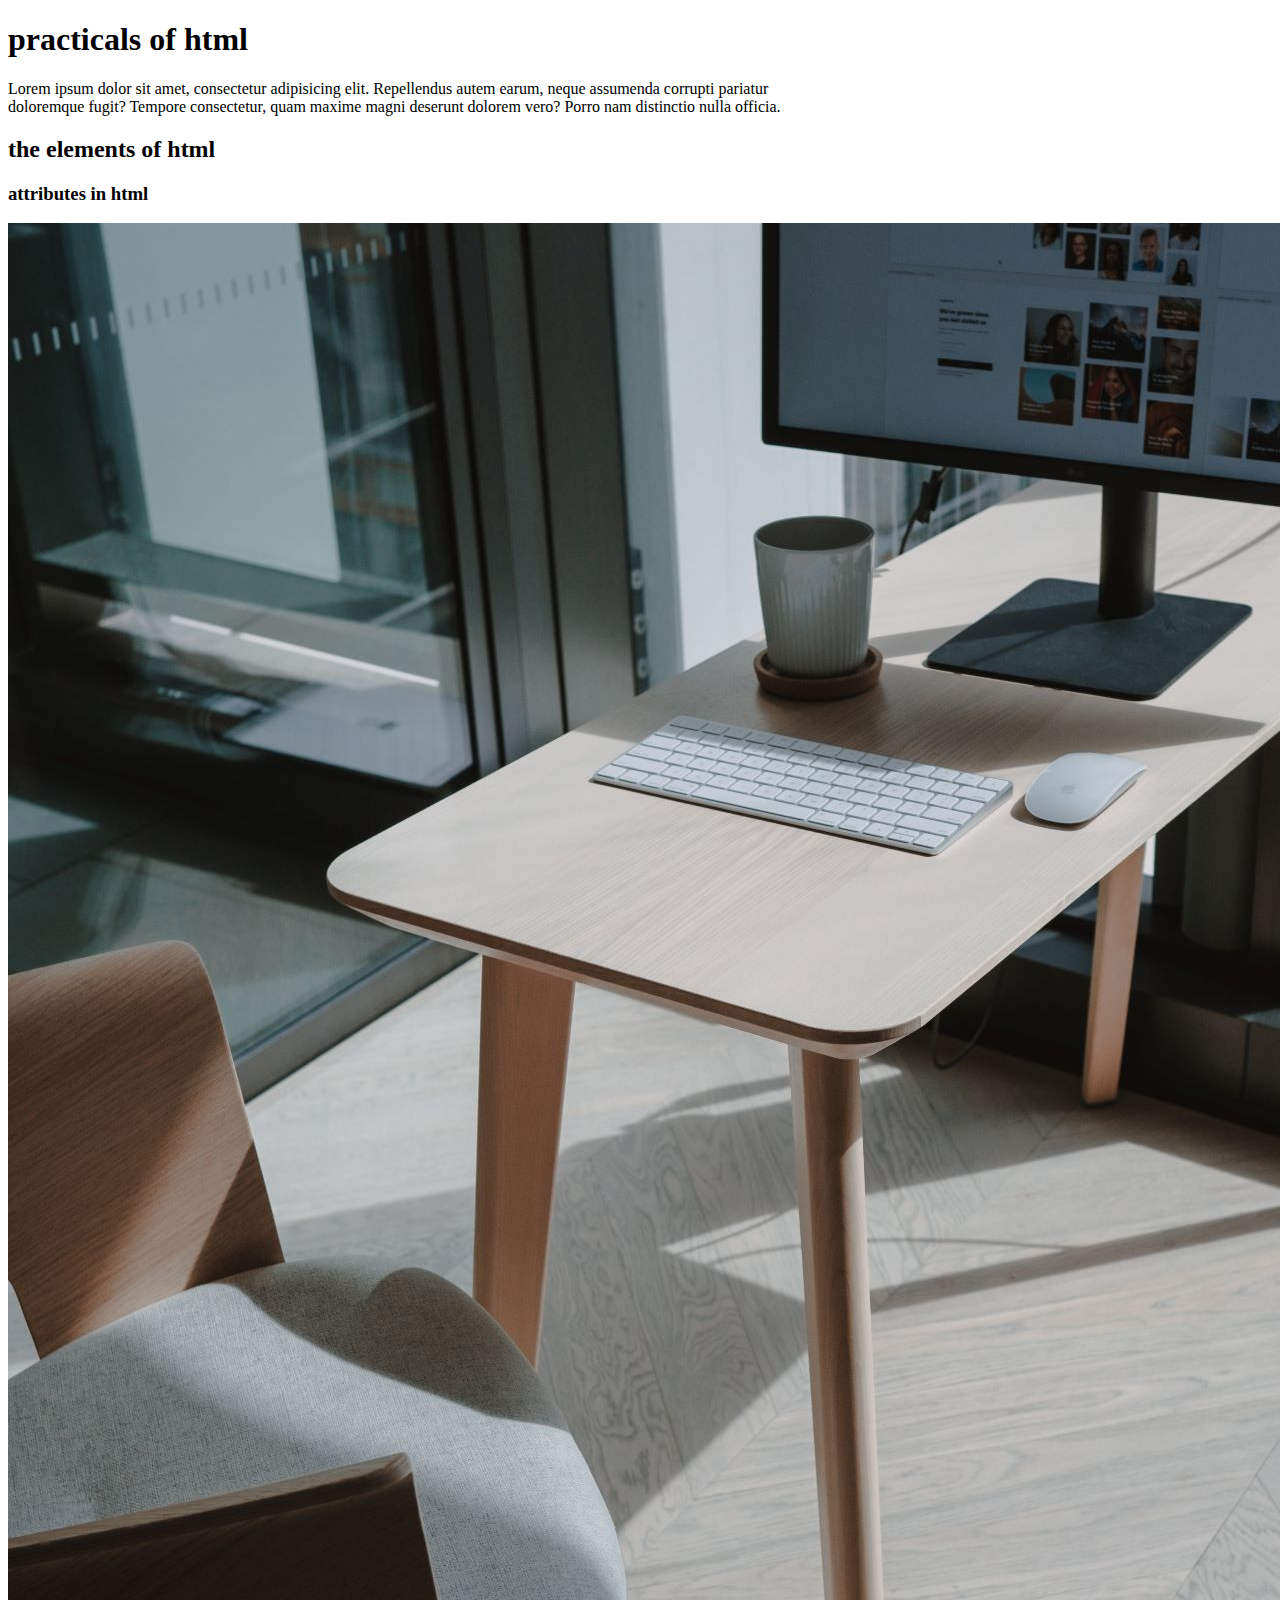
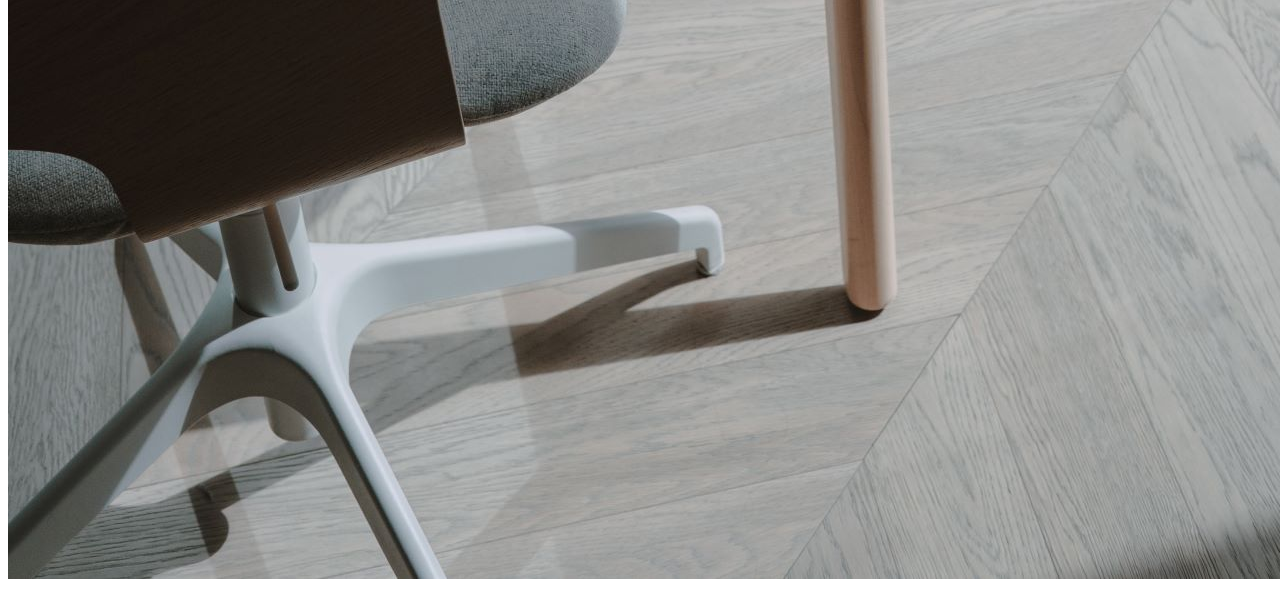
==== Index.html @ 19ea4f8c "first commit" ====
<!DOCTYPE html>
<html>
    <head>
        <title>learning space</title>
        <body>
            <h1>practicals of html</h1>
            <p>Lorem ipsum dolor sit amet, consectetur adipisicing elit. Repellendus autem earum, neque assumenda corrupti pariatur <br>doloremque fugit? Tempore consectetur, quam maxime magni deserunt dolorem vero? Porro nam distinctio nulla officia.</p>
            <h2>the elements of html</h2>
            <h3>attributes in html</h3>
            <img src= "image.jpg/pexels-kate-trifo-4057059 (1).jpg" alt="this is a working space">

        </body> 
    </head>
</html>
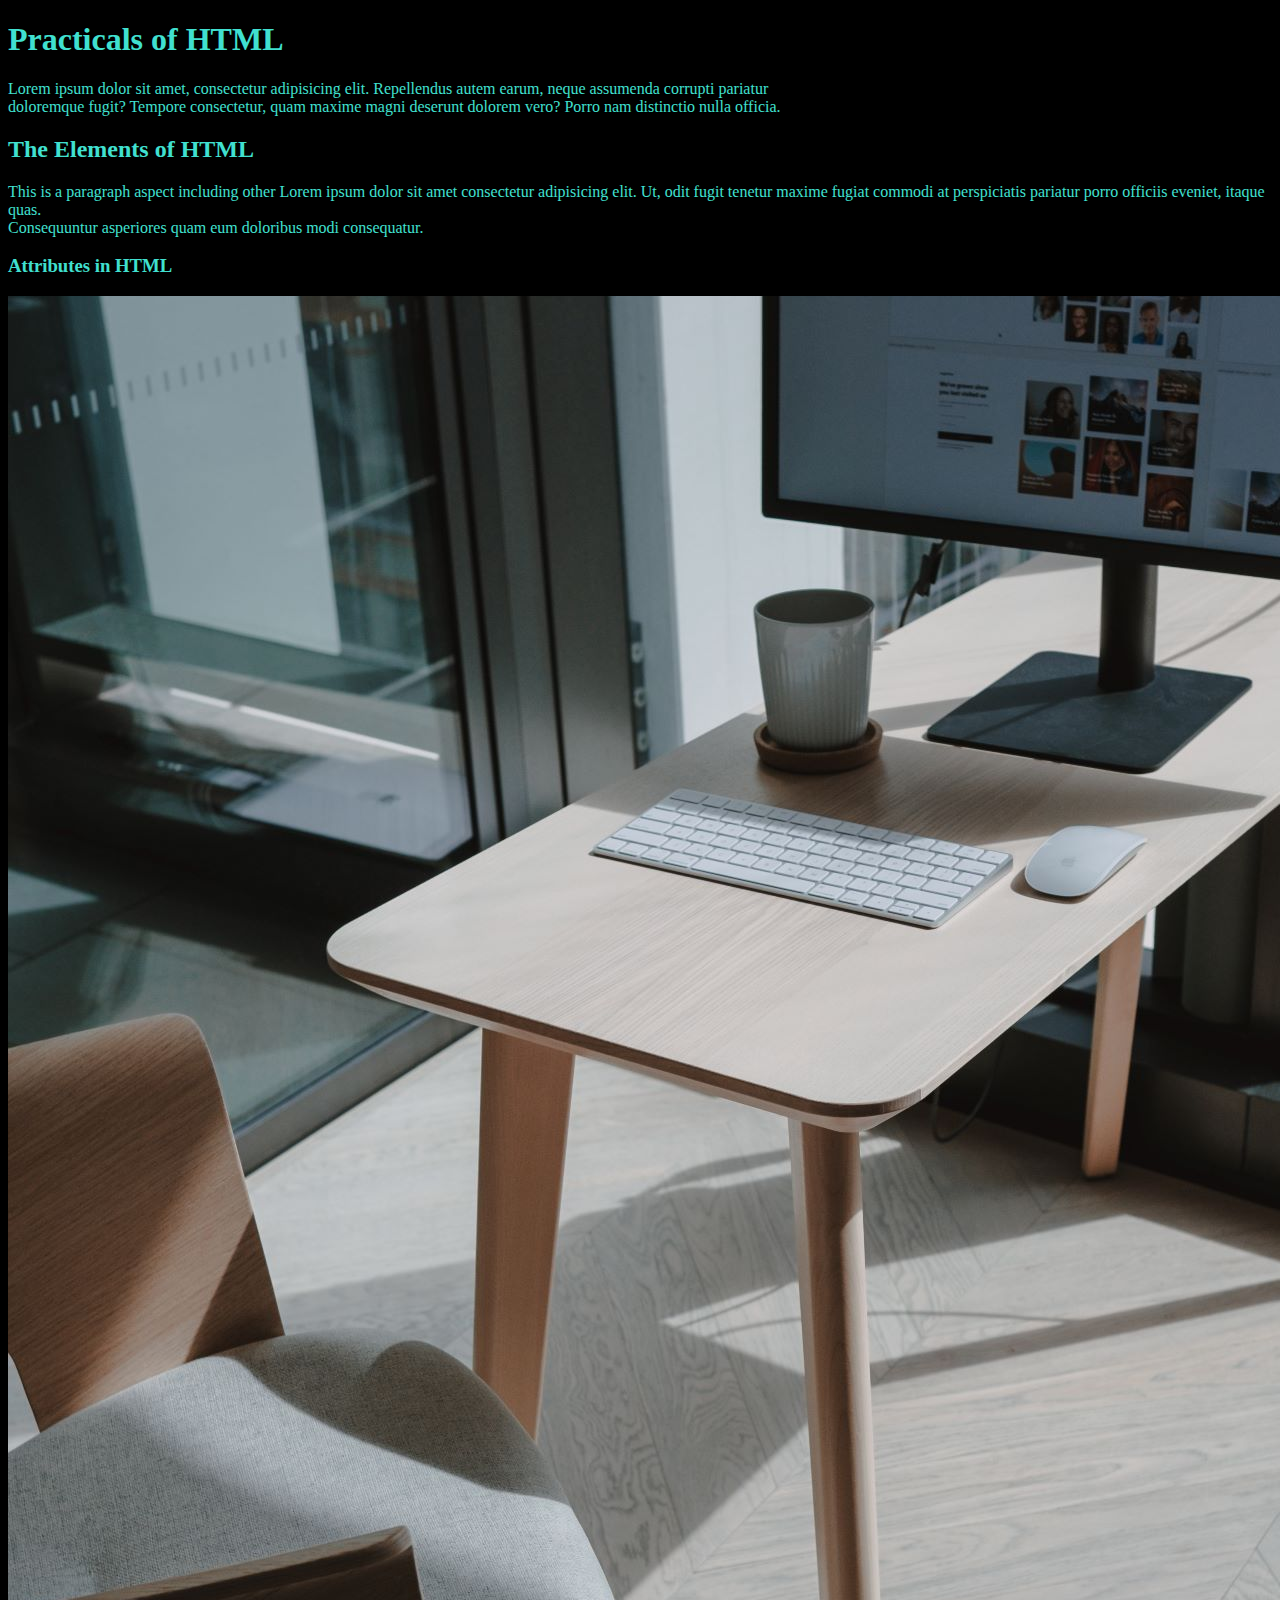
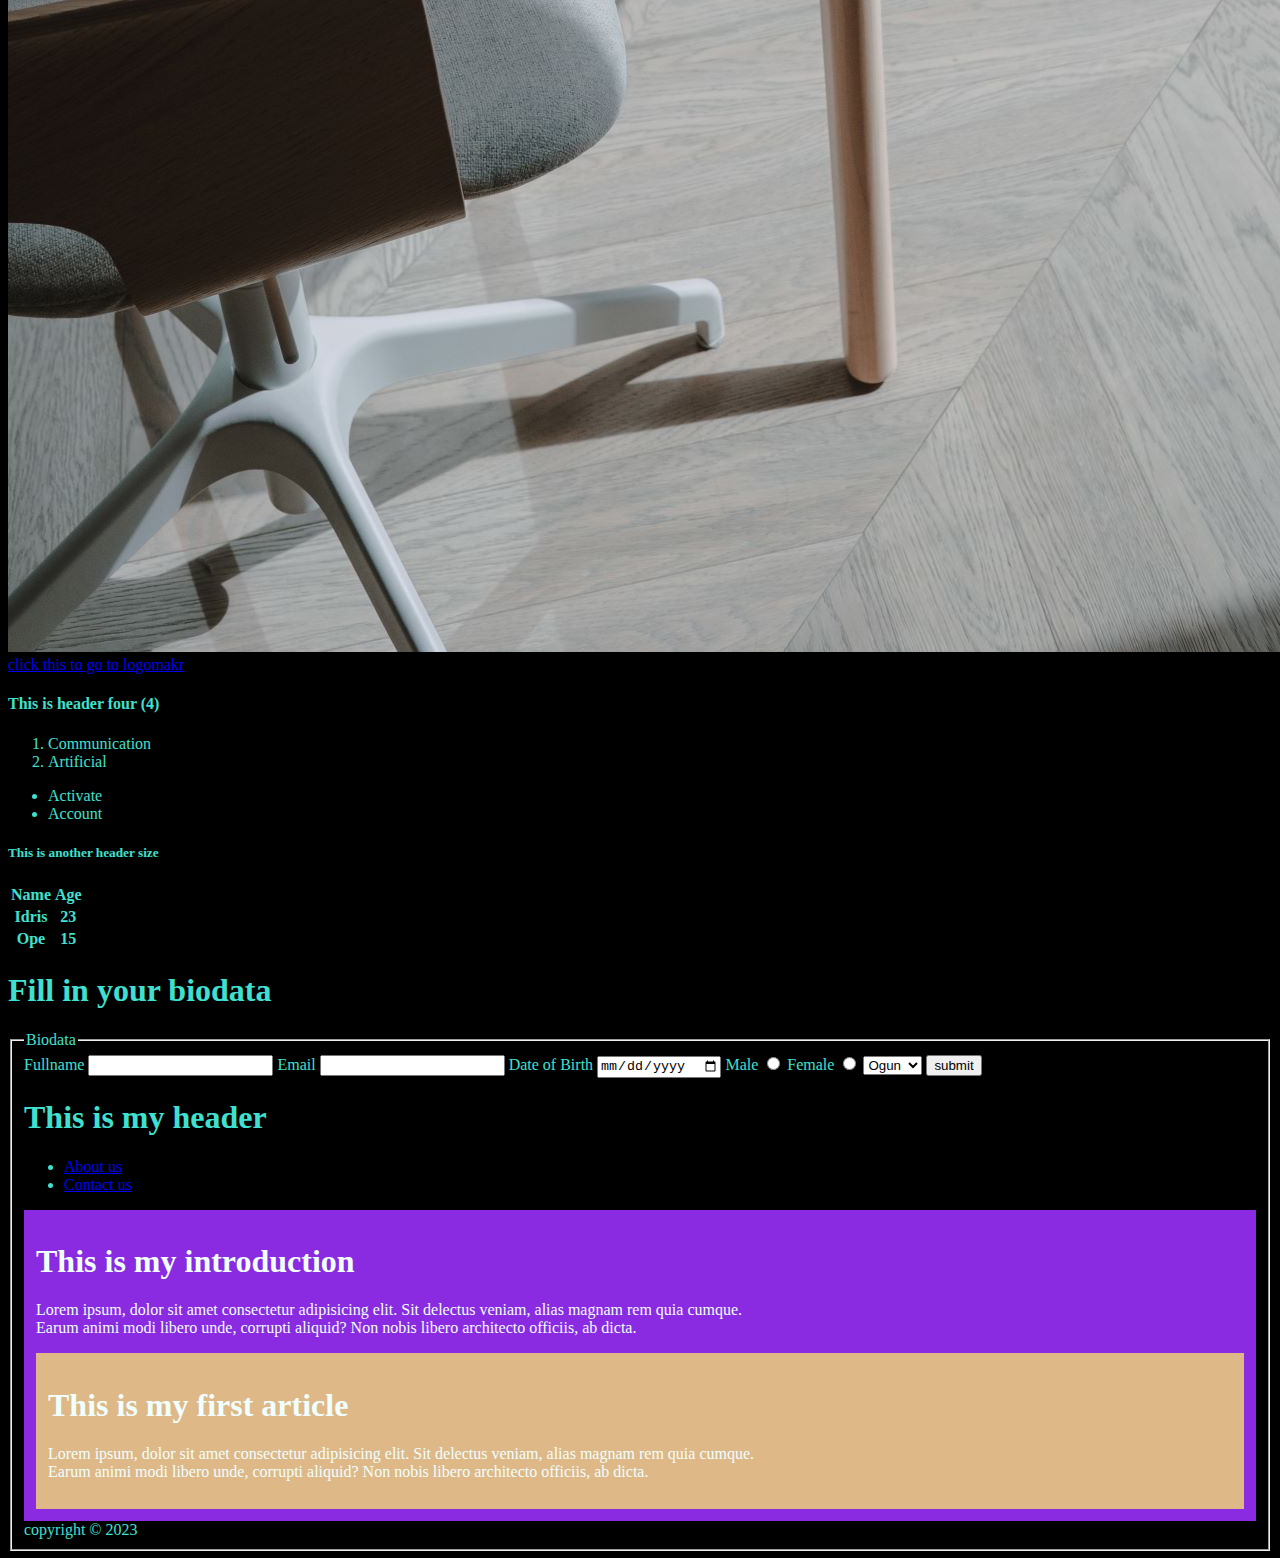
==== commit e47e3f5f: "another commit for learning" ====
--- a/Index.html
+++ b/Index.html
@@ -1,15 +1,90 @@
 <!DOCTYPE html>
 <html>
     <head>
-        <title>learning space</title>
-        <body>
-            <h1>practicals of html</h1>
-            <p>Lorem ipsum dolor sit amet, consectetur adipisicing elit. Repellendus autem earum, neque assumenda corrupti pariatur <br>doloremque fugit? Tempore consectetur, quam maxime magni deserunt dolorem vero? Porro nam distinctio nulla officia.</p>
-            <h2>the elements of html</h2>
-            <h3>attributes in html</h3>
+        <title>Learning space</title>
+        <link rel="stylesheet" href="style.css/style.css">
+    </head>
+    <body>
+        <!-- This is header section 1-->
+            <h1 class="header">Practicals of HTML</h1>
+             Lorem ipsum dolor sit amet, consectetur adipisicing elit. Repellendus autem earum, neque assumenda corrupti pariatur <br>doloremque fugit? Tempore consectetur, quam maxime magni deserunt dolorem vero? Porro nam distinctio nulla officia.</p>
+             <!--this is header setion 2-->
+            <h2>The Elements of HTML</h2>
+            <p> This is a paragraph aspect including other Lorem ipsum dolor sit amet consectetur adipisicing elit. Ut, odit fugit tenetur maxime fugiat commodi at perspiciatis pariatur porro officiis eveniet, itaque quas.<br> Consequuntur asperiores quam eum doloribus modi consequatur.</p>
+            <!-- this is header section 3-->
+            <h3>Attributes in HTML</h3>
             <img src= "image.jpg/pexels-kate-trifo-4057059 (1).jpg" alt="this is a working space">
-
-        </body> 
-    </head>
+            <a href="https:www.logomakr.com">click this to go to logomakr</a>
+            <!-- This is header section 4-->
+            <h4>This is header four (4)</h4>
+            <ol>
+                <li>Communication</li>
+                <li>Artificial</li>
+            </ol>
+            <ul>
+                <li>Activate</li>
+                <li>Account</li>
+            </ul>
+            <h5>This is another header size</h5>
+            <div>
+                <table>
+                    <tr>
+                        <th>Name</th>
+                        <th>Age</th>
+                    </tr>
+                    <tr>
+                        <th>Idris</th>
+                        <th>23</th>
+                    </tr>
+                    <tr>
+                        <th>Ope</th>
+                        <th>15</th>
+                    </tr>  
+                </table>
+            </div>
+            <h1>Fill in your biodata</h1>
+            <form method="*">
+                <fieldset>
+                    <legend>Biodata</legend>
+                    <label for="fullname">Fullname</label>
+                    <input type="text" name="fullname" id="fullname">
+                    <label for="email">Email</label>
+                    <input type="email" name="email" id="email">
+                    <label for="dob">Date of Birth</label>
+                    <input type="date" name="dob" id="dob">
+                    <label for="male">Male</label>
+                    <input type="radio" name="sex" id="male" value="male">
+                    <label for="female">Female</label>
+                    <input type="radio" name="sex" id="female" value="female">
+                    <select id="state">
+                        <option value="ogun">Ogun</option>
+                        <option value="abia">Abia</option>
+                        <option value="lagos">Lagos</option>                    
+                     </select>
+                     <input type="button" value="submit" 
+                    </fieldset>
+            </form>
+        <header>
+            <h1>This is my header</h1>
+            <nav>
+                <ul>
+                    <li><a href="About us.html" target="_blank">About us</a></li>
+                    <li><a href="Contact us.html">Contact us</a></li>
+                </ul>
+            </nav>
+        </header>
+<main>
+    <section id="introduction" style="background-color: blueviolet; padding: 12px; color:azure">
+        <h1>This is my introduction</h1>
+        <p>Lorem ipsum, dolor sit amet consectetur adipisicing elit. Sit delectus veniam, alias magnam rem quia cumque. <br>Earum animi modi libero unde, corrupti aliquid? Non nobis libero architecto officiis, ab dicta.</p>
+        <section id="post" style="background-color: burlywood; padding: 12px; color:azure">
+           <article>
+            <h1>This is my first article</h1>
+            <p>Lorem ipsum, dolor sit amet consectetur adipisicing elit. Sit delectus veniam, alias magnam rem quia cumque. <br>Earum animi modi libero unde, corrupti aliquid? Non nobis libero architecto officiis, ab dicta.</p>
+           </article>
+    </section>
+</main>
+<footer>copyright &copy; 2023</footer>
+    </body> 
 </html>
 
--- a/style.css/style.css
+++ b/style.css/style.css
@@ -0,0 +1,4 @@
+body{
+    color: turquoise;
+    background-color: black;
+}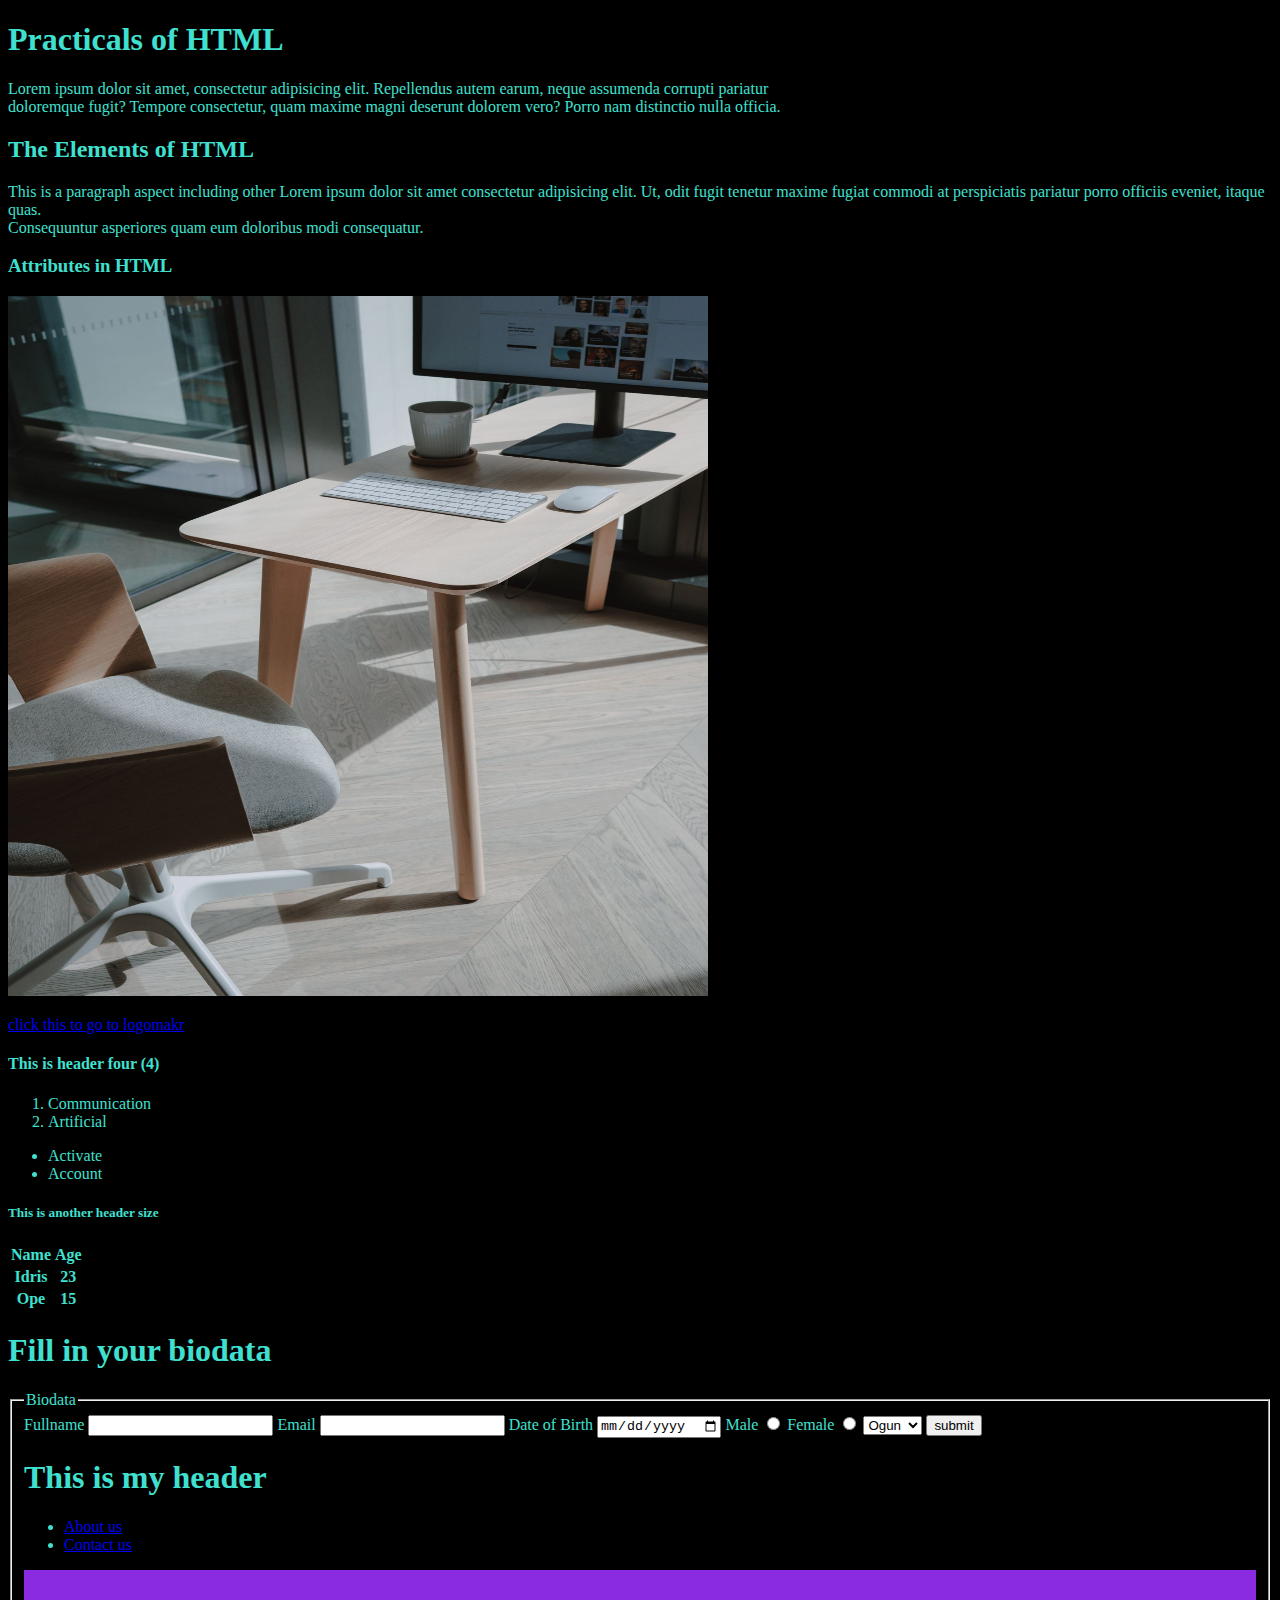
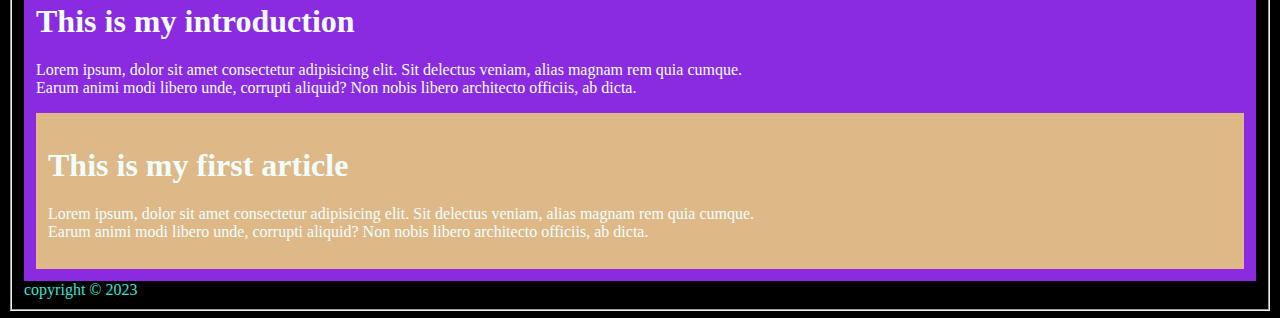
==== commit 02c8eac8: "first week assessment" ====
--- a/Index.html
+++ b/Index.html
@@ -13,8 +13,8 @@
             <p> This is a paragraph aspect including other Lorem ipsum dolor sit amet consectetur adipisicing elit. Ut, odit fugit tenetur maxime fugiat commodi at perspiciatis pariatur porro officiis eveniet, itaque quas.<br> Consequuntur asperiores quam eum doloribus modi consequatur.</p>
             <!-- this is header section 3-->
             <h3>Attributes in HTML</h3>
-            <img src= "image.jpg/pexels-kate-trifo-4057059 (1).jpg" alt="this is a working space">
-            <a href="https:www.logomakr.com">click this to go to logomakr</a>
+            <img src= "image.jpg/pexels-kate-trifo-4057059 (1).jpg" alt="this is a working space" height="700" width="700">
+            <p><a href="https:www.logomakr.com">click this to go to logomakr</a></p>
             <!-- This is header section 4-->
             <h4>This is header four (4)</h4>
             <ol>
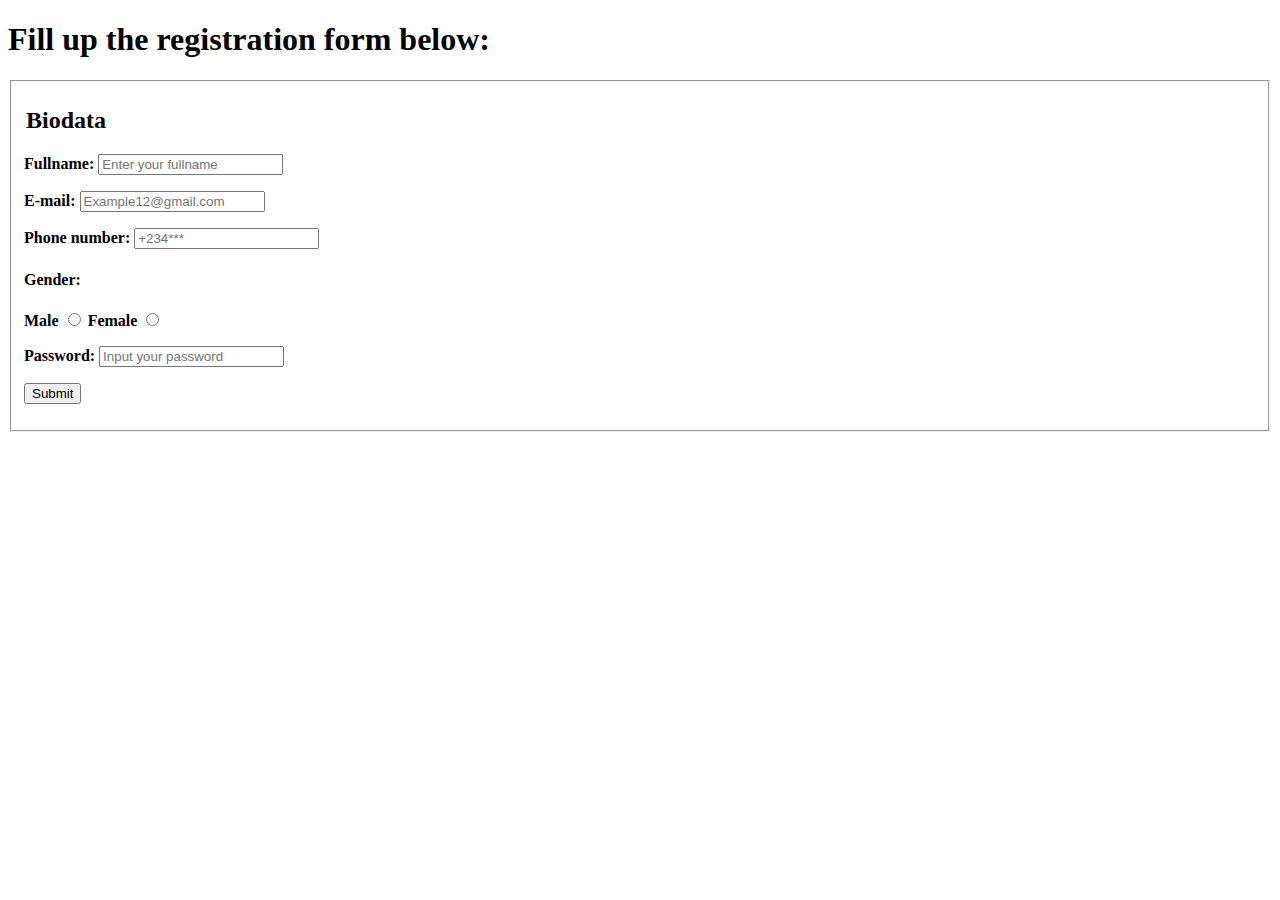
==== commit 6d06ff8d: "second wk task" ====
--- a/Index.html
+++ b/Index.html
@@ -1,90 +1,50 @@
 <!DOCTYPE html>
 <html>
     <head>
-        <title>Learning space</title>
-        <link rel="stylesheet" href="style.css/style.css">
-    </head>
-    <body>
-        <!-- This is header section 1-->
-            <h1 class="header">Practicals of HTML</h1>
-             Lorem ipsum dolor sit amet, consectetur adipisicing elit. Repellendus autem earum, neque assumenda corrupti pariatur <br>doloremque fugit? Tempore consectetur, quam maxime magni deserunt dolorem vero? Porro nam distinctio nulla officia.</p>
-             <!--this is header setion 2-->
-            <h2>The Elements of HTML</h2>
-            <p> This is a paragraph aspect including other Lorem ipsum dolor sit amet consectetur adipisicing elit. Ut, odit fugit tenetur maxime fugiat commodi at perspiciatis pariatur porro officiis eveniet, itaque quas.<br> Consequuntur asperiores quam eum doloribus modi consequatur.</p>
-            <!-- this is header section 3-->
-            <h3>Attributes in HTML</h3>
-            <img src= "image.jpg/pexels-kate-trifo-4057059 (1).jpg" alt="this is a working space" height="700" width="700">
-            <p><a href="https:www.logomakr.com">click this to go to logomakr</a></p>
-            <!-- This is header section 4-->
-            <h4>This is header four (4)</h4>
-            <ol>
-                <li>Communication</li>
-                <li>Artificial</li>
-            </ol>
-            <ul>
-                <li>Activate</li>
-                <li>Account</li>
-            </ul>
-            <h5>This is another header size</h5>
-            <div>
-                <table>
-                    <tr>
-                        <th>Name</th>
-                        <th>Age</th>
-                    </tr>
-                    <tr>
-                        <th>Idris</th>
-                        <th>23</th>
-                    </tr>
-                    <tr>
-                        <th>Ope</th>
-                        <th>15</th>
-                    </tr>  
-                </table>
+        <title>weekly assessment</title>
+        <link rel="stylesheet" href="style.css">
+        <body>
+        <div>
+            <h1 class="divsection1">Fill up the registration form below:</h1>
             </div>
-            <h1>Fill in your biodata</h1>
             <form method="*">
                 <fieldset>
-                    <legend>Biodata</legend>
-                    <label for="fullname">Fullname</label>
-                    <input type="text" name="fullname" id="fullname">
-                    <label for="email">Email</label>
-                    <input type="email" name="email" id="email">
-                    <label for="dob">Date of Birth</label>
-                    <input type="date" name="dob" id="dob">
-                    <label for="male">Male</label>
-                    <input type="radio" name="sex" id="male" value="male">
-                    <label for="female">Female</label>
-                    <input type="radio" name="sex" id="female" value="female">
-                    <select id="state">
-                        <option value="ogun">Ogun</option>
-                        <option value="abia">Abia</option>
-                        <option value="lagos">Lagos</option>                    
-                     </select>
-                     <input type="button" value="submit" 
-                    </fieldset>
+                   <h2>
+                    <legend class="invitation"><b>Biodata</b></legend>
+                    </h2>
+                    <div>
+                        <strong>
+                    <label for="fullname" class="invitation">Fullname:</label>
+                    <input type="fullname" name="fullname" id="fullname" placeholder="Enter your fullname" required>
+                    <p>
+                    <label for="email" class="invitation">E-mail:</label>
+                    <input type="email" name="email" id="email" placeholder="Example12@gmail.com" required>
+                    </p>
+                    <p>
+                    <label for="phone" class="invitation">Phone number:</label>
+                    <input type="tel" name="Phone" id="phone" placeholder="+234***"required>
+                    </p>
+                    <h4 class="invitation">Gender:</h4>
+                    <label for="male" class="invitation">Male</label>
+                    <input type="radio" name="sex" id="male" value="male"required>
+                    <label for="female" class="invitation">Female</label>
+                    <input type="radio" name="sex" id="female" value="female"required>
+                    <p>
+                        <label for="password" class="invitation">Password:</label>
+                        <input type="password" name="password" id="password" placeholder="Input your password" required>
+                        </p>
+
+
+                    <p>
+                    <input type="submit" value="Submit" id="button" onclick="alert('submitted succesfully!')">
+                    </p>
+                        </strong>
+                  
+                    </div>
+                </fieldset>
+
             </form>
-        <header>
-            <h1>This is my header</h1>
-            <nav>
-                <ul>
-                    <li><a href="About us.html" target="_blank">About us</a></li>
-                    <li><a href="Contact us.html">Contact us</a></li>
-                </ul>
-            </nav>
-        </header>
-<main>
-    <section id="introduction" style="background-color: blueviolet; padding: 12px; color:azure">
-        <h1>This is my introduction</h1>
-        <p>Lorem ipsum, dolor sit amet consectetur adipisicing elit. Sit delectus veniam, alias magnam rem quia cumque. <br>Earum animi modi libero unde, corrupti aliquid? Non nobis libero architecto officiis, ab dicta.</p>
-        <section id="post" style="background-color: burlywood; padding: 12px; color:azure">
-           <article>
-            <h1>This is my first article</h1>
-            <p>Lorem ipsum, dolor sit amet consectetur adipisicing elit. Sit delectus veniam, alias magnam rem quia cumque. <br>Earum animi modi libero unde, corrupti aliquid? Non nobis libero architecto officiis, ab dicta.</p>
-           </article>
-    </section>
-</main>
-<footer>copyright &copy; 2023</footer>
-    </body> 
-</html>
 
+        </body>
+    </head>
+</html>